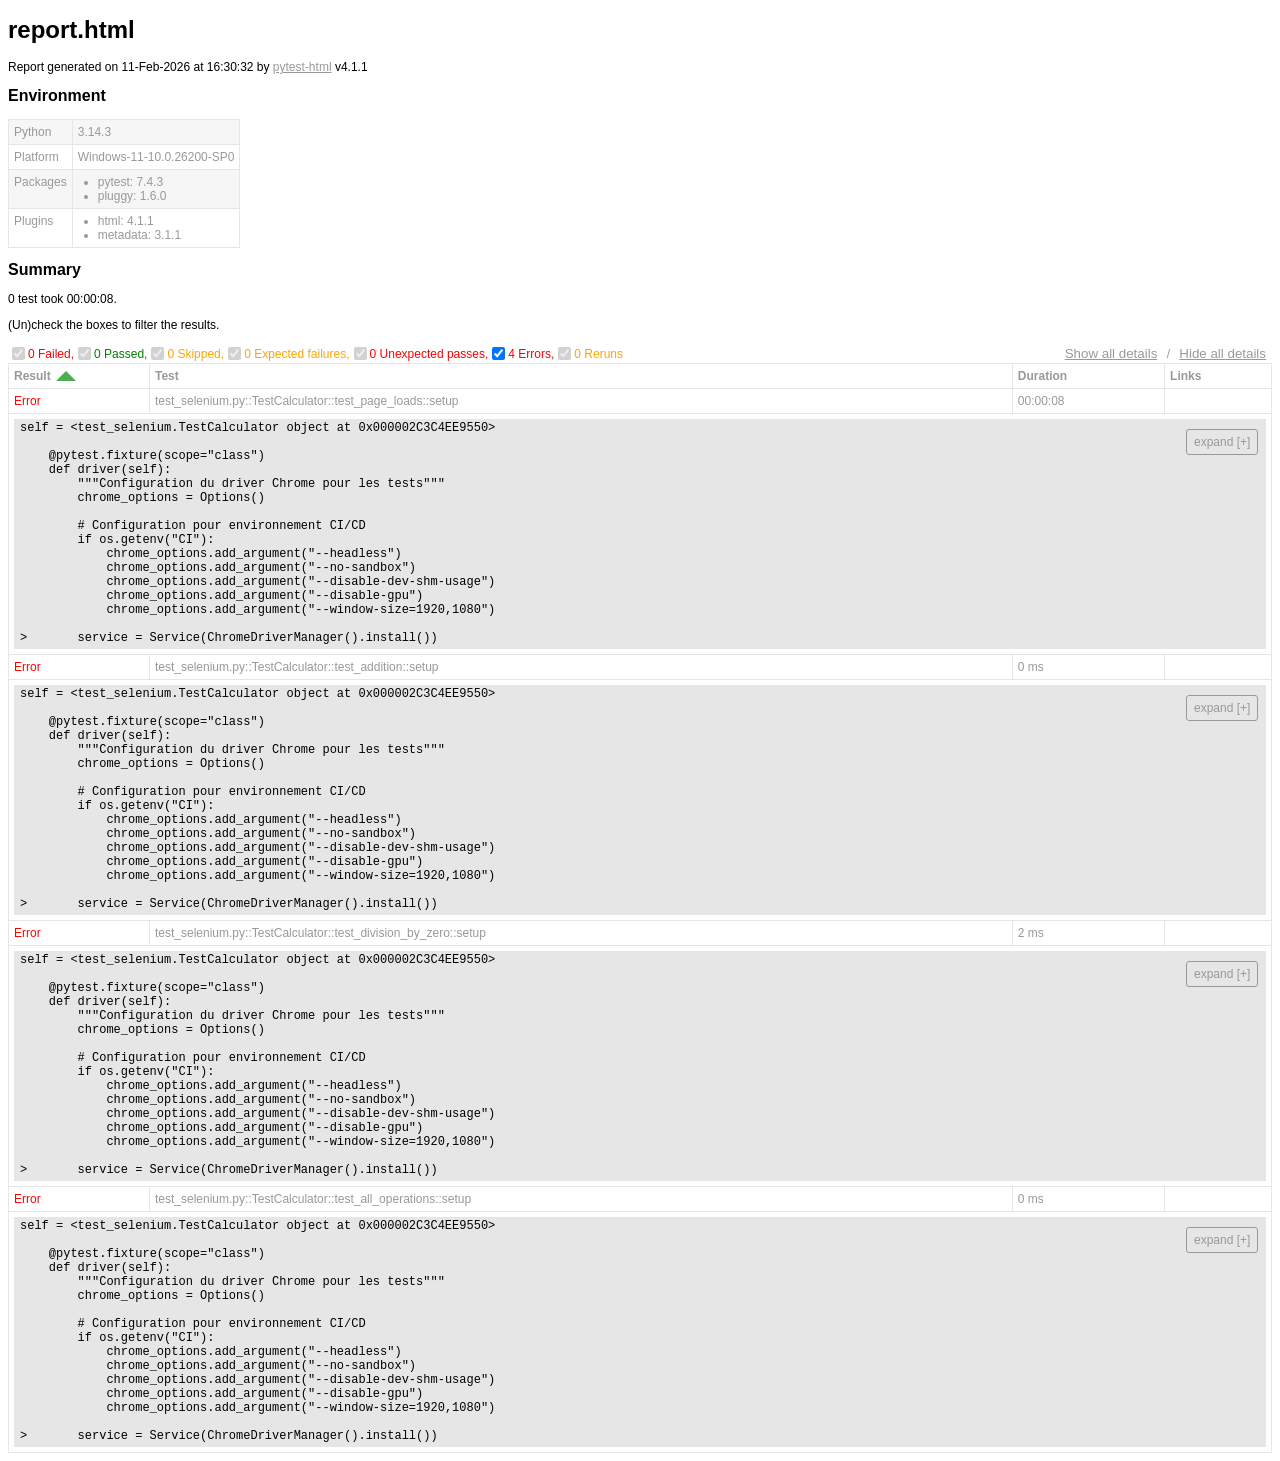
==== tests/report.html @ fba7ed3a "Commit new folders" ====
<!DOCTYPE html>
<html>
  <head>
    <meta charset="utf-8"/>
    <title id="head-title">report.html</title>
      <style type="text/css">body {
  font-family: Helvetica, Arial, sans-serif;
  font-size: 12px;
  /* do not increase min-width as some may use split screens */
  min-width: 800px;
  color: #999;
}

h1 {
  font-size: 24px;
  color: black;
}

h2 {
  font-size: 16px;
  color: black;
}

p {
  color: black;
}

a {
  color: #999;
}

table {
  border-collapse: collapse;
}

/******************************
 * SUMMARY INFORMATION
 ******************************/
#environment td {
  padding: 5px;
  border: 1px solid #e6e6e6;
  vertical-align: top;
}
#environment tr:nth-child(odd) {
  background-color: #f6f6f6;
}
#environment ul {
  margin: 0;
  padding: 0 20px;
}

/******************************
 * TEST RESULT COLORS
 ******************************/
span.passed,
.passed .col-result {
  color: green;
}

span.skipped,
span.xfailed,
span.rerun,
.skipped .col-result,
.xfailed .col-result,
.rerun .col-result {
  color: orange;
}

span.error,
span.failed,
span.xpassed,
.error .col-result,
.failed .col-result,
.xpassed .col-result {
  color: red;
}

.col-links__extra {
  margin-right: 3px;
}

/******************************
 * RESULTS TABLE
 *
 * 1. Table Layout
 * 2. Extra
 * 3. Sorting items
 *
 ******************************/
/*------------------
 * 1. Table Layout
 *------------------*/
#results-table {
  border: 1px solid #e6e6e6;
  color: #999;
  font-size: 12px;
  width: 100%;
}
#results-table th,
#results-table td {
  padding: 5px;
  border: 1px solid #e6e6e6;
  text-align: left;
}
#results-table th {
  font-weight: bold;
}

/*------------------
 * 2. Extra
 *------------------*/
.logwrapper {
  max-height: 230px;
  overflow-y: scroll;
  background-color: #e6e6e6;
}
.logwrapper.expanded {
  max-height: none;
}
.logwrapper.expanded .logexpander:after {
  content: "collapse [-]";
}
.logwrapper .logexpander {
  z-index: 1;
  position: sticky;
  top: 10px;
  width: max-content;
  border: 1px solid;
  border-radius: 3px;
  padding: 5px 7px;
  margin: 10px 0 10px calc(100% - 80px);
  cursor: pointer;
  background-color: #e6e6e6;
}
.logwrapper .logexpander:after {
  content: "expand [+]";
}
.logwrapper .logexpander:hover {
  color: #000;
  border-color: #000;
}
.logwrapper .log {
  min-height: 40px;
  position: relative;
  top: -50px;
  height: calc(100% + 50px);
  border: 1px solid #e6e6e6;
  color: black;
  display: block;
  font-family: "Courier New", Courier, monospace;
  padding: 5px;
  padding-right: 80px;
  white-space: pre-wrap;
}

div.media {
  border: 1px solid #e6e6e6;
  float: right;
  height: 240px;
  margin: 0 5px;
  overflow: hidden;
  width: 320px;
}

.media-container {
  display: grid;
  grid-template-columns: 25px auto 25px;
  align-items: center;
  flex: 1 1;
  overflow: hidden;
  height: 200px;
}

.media-container--fullscreen {
  grid-template-columns: 0px auto 0px;
}

.media-container__nav--right,
.media-container__nav--left {
  text-align: center;
  cursor: pointer;
}

.media-container__viewport {
  cursor: pointer;
  text-align: center;
  height: inherit;
}
.media-container__viewport img,
.media-container__viewport video {
  object-fit: cover;
  width: 100%;
  max-height: 100%;
}

.media__name,
.media__counter {
  display: flex;
  flex-direction: row;
  justify-content: space-around;
  flex: 0 0 25px;
  align-items: center;
}

.collapsible td:not(.col-links) {
  cursor: pointer;
}
.collapsible td:not(.col-links):hover::after {
  color: #bbb;
  font-style: italic;
  cursor: pointer;
}

.col-result {
  width: 130px;
}
.col-result:hover::after {
  content: " (hide details)";
}

.col-result.collapsed:hover::after {
  content: " (show details)";
}

#environment-header h2:hover::after {
  content: " (hide details)";
  color: #bbb;
  font-style: italic;
  cursor: pointer;
  font-size: 12px;
}

#environment-header.collapsed h2:hover::after {
  content: " (show details)";
  color: #bbb;
  font-style: italic;
  cursor: pointer;
  font-size: 12px;
}

/*------------------
 * 3. Sorting items
 *------------------*/
.sortable {
  cursor: pointer;
}
.sortable.desc:after {
  content: " ";
  position: relative;
  left: 5px;
  bottom: -12.5px;
  border: 10px solid #4caf50;
  border-bottom: 0;
  border-left-color: transparent;
  border-right-color: transparent;
}
.sortable.asc:after {
  content: " ";
  position: relative;
  left: 5px;
  bottom: 12.5px;
  border: 10px solid #4caf50;
  border-top: 0;
  border-left-color: transparent;
  border-right-color: transparent;
}

.hidden, .summary__reload__button.hidden {
  display: none;
}

.summary__data {
  flex: 0 0 550px;
}
.summary__reload {
  flex: 1 1;
  display: flex;
  justify-content: center;
}
.summary__reload__button {
  flex: 0 0 300px;
  display: flex;
  color: white;
  font-weight: bold;
  background-color: #4caf50;
  text-align: center;
  justify-content: center;
  align-items: center;
  border-radius: 3px;
  cursor: pointer;
}
.summary__reload__button:hover {
  background-color: #46a049;
}
.summary__spacer {
  flex: 0 0 550px;
}

.controls {
  display: flex;
  justify-content: space-between;
}

.filters,
.collapse {
  display: flex;
  align-items: center;
}
.filters button,
.collapse button {
  color: #999;
  border: none;
  background: none;
  cursor: pointer;
  text-decoration: underline;
}
.filters button:hover,
.collapse button:hover {
  color: #ccc;
}

.filter__label {
  margin-right: 10px;
}

      </style>
    
  </head>
  <body>
    <h1 id="title">report.html</h1>
    <p>Report generated on 11-Feb-2026 at 16:30:32 by <a href="https://pypi.python.org/pypi/pytest-html">pytest-html</a>
        v4.1.1</p>
    <div id="environment-header">
      <h2>Environment</h2>
    </div>
    <table id="environment"></table>
    <!-- TEMPLATES -->
      <template id="template_environment_row">
      <tr>
        <td></td>
        <td></td>
      </tr>
    </template>
    <template id="template_results-table__body--empty">
      <tbody class="results-table-row">
        <tr id="not-found-message">
          <td colspan="4">No results found. Check the filters.</th>
        </tr>
    </template>
    <template id="template_results-table__tbody">
      <tbody class="results-table-row">
        <tr class="collapsible">
        </tr>
        <tr class="extras-row">
          <td class="extra" colspan="4">
            <div class="extraHTML"></div>
            <div class="media">
              <div class="media-container">
                  <div class="media-container__nav--left"><</div>
                  <div class="media-container__viewport">
                    <img src="" />
                    <video controls>
                      <source src="" type="video/mp4">
                    </video>
                  </div>
                  <div class="media-container__nav--right">></div>
                </div>
                <div class="media__name"></div>
                <div class="media__counter"></div>
            </div>
            <div class="logwrapper">
              <div class="logexpander"></div>
              <div class="log"></div>
            </div>
          </td>
        </tr>
      </tbody>
    </template>
    <!-- END TEMPLATES -->
    <div class="summary">
      <div class="summary__data">
        <h2>Summary</h2>
        <div class="additional-summary prefix">
        </div>
        <p class="run-count">0 test took 00:00:08.</p>
        <p class="filter">(Un)check the boxes to filter the results.</p>
        <div class="summary__reload">
          <div class="summary__reload__button hidden" onclick="location.reload()">
            <div>There are still tests running. <br />Reload this page to get the latest results!</div>
          </div>
        </div>
        <div class="summary__spacer"></div>
        <div class="controls">
          <div class="filters">
            <input checked="true" class="filter" name="filter_checkbox" type="checkbox" data-test-result="failed" disabled/>
            <span class="failed">0 Failed,</span>
            <input checked="true" class="filter" name="filter_checkbox" type="checkbox" data-test-result="passed" disabled/>
            <span class="passed">0 Passed,</span>
            <input checked="true" class="filter" name="filter_checkbox" type="checkbox" data-test-result="skipped" disabled/>
            <span class="skipped">0 Skipped,</span>
            <input checked="true" class="filter" name="filter_checkbox" type="checkbox" data-test-result="xfailed" disabled/>
            <span class="xfailed">0 Expected failures,</span>
            <input checked="true" class="filter" name="filter_checkbox" type="checkbox" data-test-result="xpassed" disabled/>
            <span class="xpassed">0 Unexpected passes,</span>
            <input checked="true" class="filter" name="filter_checkbox" type="checkbox" data-test-result="error" />
            <span class="error">4 Errors,</span>
            <input checked="true" class="filter" name="filter_checkbox" type="checkbox" data-test-result="rerun" disabled/>
            <span class="rerun">0 Reruns</span>
          </div>
          <div class="collapse">
            <button id="show_all_details">Show all details</button>&nbsp;/&nbsp;<button id="hide_all_details">Hide all details</button>
          </div>
        </div>
      </div>
      <div class="additional-summary summary">
      </div>
      <div class="additional-summary postfix">
      </div>
    </div>
    <table id="results-table">
      <thead id="results-table-head">
        <tr>
          <th class="sortable" data-column-type="result">Result</th>
          <th class="sortable" data-column-type="testId">Test</th>
          <th class="sortable" data-column-type="duration">Duration</th>
          <th>Links</th>
        </tr>
      </thead>
    </table>
  </body>
  <footer>
    <div id="data-container" data-jsonblob="{&#34;environment&#34;: {&#34;Python&#34;: &#34;3.14.3&#34;, &#34;Platform&#34;: &#34;Windows-11-10.0.26200-SP0&#34;, &#34;Packages&#34;: {&#34;pytest&#34;: &#34;7.4.3&#34;, &#34;pluggy&#34;: &#34;1.6.0&#34;}, &#34;Plugins&#34;: {&#34;html&#34;: &#34;4.1.1&#34;, &#34;metadata&#34;: &#34;3.1.1&#34;}}, &#34;tests&#34;: {&#34;test_selenium.py::TestCalculator::test_page_loads&#34;: [{&#34;extras&#34;: [], &#34;result&#34;: &#34;Error&#34;, &#34;testId&#34;: &#34;test_selenium.py::TestCalculator::test_page_loads::setup&#34;, &#34;duration&#34;: &#34;00:00:08&#34;, &#34;resultsTableRow&#34;: [&#34;&lt;td class=\&#34;col-result\&#34;&gt;Error&lt;/td&gt;&#34;, &#34;&lt;td class=\&#34;col-testId\&#34;&gt;test_selenium.py::TestCalculator::test_page_loads::setup&lt;/td&gt;&#34;, &#34;&lt;td class=\&#34;col-duration\&#34;&gt;00:00:08&lt;/td&gt;&#34;, &#34;&lt;td class=\&#34;col-links\&#34;&gt;&lt;/td&gt;&#34;], &#34;log&#34;: &#34;self = &amp;lt;test_selenium.TestCalculator object at 0x000002C3C4EE9550&amp;gt;\n\n    @pytest.fixture(scope=&amp;quot;class&amp;quot;)\n    def driver(self):\n        &amp;quot;&amp;quot;&amp;quot;Configuration du driver Chrome pour les tests&amp;quot;&amp;quot;&amp;quot;\n        chrome_options = Options()\n    \n        # Configuration pour environnement CI/CD\n        if os.getenv(&amp;quot;CI&amp;quot;):\n            chrome_options.add_argument(&amp;quot;--headless&amp;quot;)\n            chrome_options.add_argument(&amp;quot;--no-sandbox&amp;quot;)\n            chrome_options.add_argument(&amp;quot;--disable-dev-shm-usage&amp;quot;)\n            chrome_options.add_argument(&amp;quot;--disable-gpu&amp;quot;)\n            chrome_options.add_argument(&amp;quot;--window-size=1920,1080&amp;quot;)\n    \n&amp;gt;       service = Service(ChromeDriverManager().install())\n\ntest_selenium.py:28: \n_ _ _ _ _ _ _ _ _ _ _ _ _ _ _ _ _ _ _ _ _ _ _ _ _ _ _ _ _ _ _ _ _ _ _ _ _ _ _ _\n..\\..\\..\\AppData\\Local\\Python\\pythoncore-3.14-64\\Lib\\site-packages\\webdriver_manager\\chrome.py:40: in install\n    driver_path = self._get_driver_binary_path(self.driver)\n..\\..\\..\\AppData\\Local\\Python\\pythoncore-3.14-64\\Lib\\site-packages\\webdriver_manager\\core\\manager.py:40: in _get_driver_binary_path\n    file = self._download_manager.download_file(driver.get_driver_download_url(os_type))\n..\\..\\..\\AppData\\Local\\Python\\pythoncore-3.14-64\\Lib\\site-packages\\webdriver_manager\\drivers\\chrome.py:32: in get_driver_download_url\n    driver_version_to_download = self.get_driver_version_to_download()\n..\\..\\..\\AppData\\Local\\Python\\pythoncore-3.14-64\\Lib\\site-packages\\webdriver_manager\\core\\driver.py:48: in get_driver_version_to_download\n    return self.get_latest_release_version()\n_ _ _ _ _ _ _ _ _ _ _ _ _ _ _ _ _ _ _ _ _ _ _ _ _ _ _ _ _ _ _ _ _ _ _ _ _ _ _ _\n\nself = &amp;lt;webdriver_manager.drivers.chrome.ChromeDriver object at 0x000002C3C4EEA3C0&amp;gt;\n\n    def get_latest_release_version(self):\n        determined_browser_version = self.get_browser_version_from_os()\n        log(f&amp;quot;Get LATEST {self._name} version for {self._browser_type}&amp;quot;)\n        if determined_browser_version is not None and version.parse(determined_browser_version) &amp;gt;= version.parse(&amp;quot;115&amp;quot;):\n            url = &amp;quot;https://googlechromelabs.github.io/chrome-for-testing/latest-patch-versions-per-build.json&amp;quot;\n            response = self._http_client.get(url)\n            response_dict = json.loads(response.text)\n            determined_browser_version = response_dict.get(&amp;quot;builds&amp;quot;).get(determined_browser_version).get(&amp;quot;version&amp;quot;)\n            return determined_browser_version\n        # Remove the build version (the last segment) from determined_browser_version for version &amp;lt; 113\n&amp;gt;       determined_browser_version = &amp;quot;.&amp;quot;.join(determined_browser_version.split(&amp;quot;.&amp;quot;)[:3])\nE       AttributeError: &amp;#x27;NoneType&amp;#x27; object has no attribute &amp;#x27;split&amp;#x27;\n\n..\\..\\..\\AppData\\Local\\Python\\pythoncore-3.14-64\\Lib\\site-packages\\webdriver_manager\\drivers\\chrome.py:64: AttributeError\n&#34;}], &#34;test_selenium.py::TestCalculator::test_addition&#34;: [{&#34;extras&#34;: [], &#34;result&#34;: &#34;Error&#34;, &#34;testId&#34;: &#34;test_selenium.py::TestCalculator::test_addition::setup&#34;, &#34;duration&#34;: &#34;0 ms&#34;, &#34;resultsTableRow&#34;: [&#34;&lt;td class=\&#34;col-result\&#34;&gt;Error&lt;/td&gt;&#34;, &#34;&lt;td class=\&#34;col-testId\&#34;&gt;test_selenium.py::TestCalculator::test_addition::setup&lt;/td&gt;&#34;, &#34;&lt;td class=\&#34;col-duration\&#34;&gt;0 ms&lt;/td&gt;&#34;, &#34;&lt;td class=\&#34;col-links\&#34;&gt;&lt;/td&gt;&#34;], &#34;log&#34;: &#34;self = &amp;lt;test_selenium.TestCalculator object at 0x000002C3C4EE9550&amp;gt;\n\n    @pytest.fixture(scope=&amp;quot;class&amp;quot;)\n    def driver(self):\n        &amp;quot;&amp;quot;&amp;quot;Configuration du driver Chrome pour les tests&amp;quot;&amp;quot;&amp;quot;\n        chrome_options = Options()\n    \n        # Configuration pour environnement CI/CD\n        if os.getenv(&amp;quot;CI&amp;quot;):\n            chrome_options.add_argument(&amp;quot;--headless&amp;quot;)\n            chrome_options.add_argument(&amp;quot;--no-sandbox&amp;quot;)\n            chrome_options.add_argument(&amp;quot;--disable-dev-shm-usage&amp;quot;)\n            chrome_options.add_argument(&amp;quot;--disable-gpu&amp;quot;)\n            chrome_options.add_argument(&amp;quot;--window-size=1920,1080&amp;quot;)\n    \n&amp;gt;       service = Service(ChromeDriverManager().install())\n\ntest_selenium.py:28: \n_ _ _ _ _ _ _ _ _ _ _ _ _ _ _ _ _ _ _ _ _ _ _ _ _ _ _ _ _ _ _ _ _ _ _ _ _ _ _ _\n..\\..\\..\\AppData\\Local\\Python\\pythoncore-3.14-64\\Lib\\site-packages\\webdriver_manager\\chrome.py:40: in install\n    driver_path = self._get_driver_binary_path(self.driver)\n..\\..\\..\\AppData\\Local\\Python\\pythoncore-3.14-64\\Lib\\site-packages\\webdriver_manager\\core\\manager.py:40: in _get_driver_binary_path\n    file = self._download_manager.download_file(driver.get_driver_download_url(os_type))\n..\\..\\..\\AppData\\Local\\Python\\pythoncore-3.14-64\\Lib\\site-packages\\webdriver_manager\\drivers\\chrome.py:32: in get_driver_download_url\n    driver_version_to_download = self.get_driver_version_to_download()\n..\\..\\..\\AppData\\Local\\Python\\pythoncore-3.14-64\\Lib\\site-packages\\webdriver_manager\\core\\driver.py:48: in get_driver_version_to_download\n    return self.get_latest_release_version()\n_ _ _ _ _ _ _ _ _ _ _ _ _ _ _ _ _ _ _ _ _ _ _ _ _ _ _ _ _ _ _ _ _ _ _ _ _ _ _ _\n\nself = &amp;lt;webdriver_manager.drivers.chrome.ChromeDriver object at 0x000002C3C4EEA3C0&amp;gt;\n\n    def get_latest_release_version(self):\n        determined_browser_version = self.get_browser_version_from_os()\n        log(f&amp;quot;Get LATEST {self._name} version for {self._browser_type}&amp;quot;)\n        if determined_browser_version is not None and version.parse(determined_browser_version) &amp;gt;= version.parse(&amp;quot;115&amp;quot;):\n            url = &amp;quot;https://googlechromelabs.github.io/chrome-for-testing/latest-patch-versions-per-build.json&amp;quot;\n            response = self._http_client.get(url)\n            response_dict = json.loads(response.text)\n            determined_browser_version = response_dict.get(&amp;quot;builds&amp;quot;).get(determined_browser_version).get(&amp;quot;version&amp;quot;)\n            return determined_browser_version\n        # Remove the build version (the last segment) from determined_browser_version for version &amp;lt; 113\n&amp;gt;       determined_browser_version = &amp;quot;.&amp;quot;.join(determined_browser_version.split(&amp;quot;.&amp;quot;)[:3])\nE       AttributeError: &amp;#x27;NoneType&amp;#x27; object has no attribute &amp;#x27;split&amp;#x27;\n\n..\\..\\..\\AppData\\Local\\Python\\pythoncore-3.14-64\\Lib\\site-packages\\webdriver_manager\\drivers\\chrome.py:64: AttributeError\n&#34;}], &#34;test_selenium.py::TestCalculator::test_division_by_zero&#34;: [{&#34;extras&#34;: [], &#34;result&#34;: &#34;Error&#34;, &#34;testId&#34;: &#34;test_selenium.py::TestCalculator::test_division_by_zero::setup&#34;, &#34;duration&#34;: &#34;2 ms&#34;, &#34;resultsTableRow&#34;: [&#34;&lt;td class=\&#34;col-result\&#34;&gt;Error&lt;/td&gt;&#34;, &#34;&lt;td class=\&#34;col-testId\&#34;&gt;test_selenium.py::TestCalculator::test_division_by_zero::setup&lt;/td&gt;&#34;, &#34;&lt;td class=\&#34;col-duration\&#34;&gt;2 ms&lt;/td&gt;&#34;, &#34;&lt;td class=\&#34;col-links\&#34;&gt;&lt;/td&gt;&#34;], &#34;log&#34;: &#34;self = &amp;lt;test_selenium.TestCalculator object at 0x000002C3C4EE9550&amp;gt;\n\n    @pytest.fixture(scope=&amp;quot;class&amp;quot;)\n    def driver(self):\n        &amp;quot;&amp;quot;&amp;quot;Configuration du driver Chrome pour les tests&amp;quot;&amp;quot;&amp;quot;\n        chrome_options = Options()\n    \n        # Configuration pour environnement CI/CD\n        if os.getenv(&amp;quot;CI&amp;quot;):\n            chrome_options.add_argument(&amp;quot;--headless&amp;quot;)\n            chrome_options.add_argument(&amp;quot;--no-sandbox&amp;quot;)\n            chrome_options.add_argument(&amp;quot;--disable-dev-shm-usage&amp;quot;)\n            chrome_options.add_argument(&amp;quot;--disable-gpu&amp;quot;)\n            chrome_options.add_argument(&amp;quot;--window-size=1920,1080&amp;quot;)\n    \n&amp;gt;       service = Service(ChromeDriverManager().install())\n\ntest_selenium.py:28: \n_ _ _ _ _ _ _ _ _ _ _ _ _ _ _ _ _ _ _ _ _ _ _ _ _ _ _ _ _ _ _ _ _ _ _ _ _ _ _ _\n..\\..\\..\\AppData\\Local\\Python\\pythoncore-3.14-64\\Lib\\site-packages\\webdriver_manager\\chrome.py:40: in install\n    driver_path = self._get_driver_binary_path(self.driver)\n..\\..\\..\\AppData\\Local\\Python\\pythoncore-3.14-64\\Lib\\site-packages\\webdriver_manager\\core\\manager.py:40: in _get_driver_binary_path\n    file = self._download_manager.download_file(driver.get_driver_download_url(os_type))\n..\\..\\..\\AppData\\Local\\Python\\pythoncore-3.14-64\\Lib\\site-packages\\webdriver_manager\\drivers\\chrome.py:32: in get_driver_download_url\n    driver_version_to_download = self.get_driver_version_to_download()\n..\\..\\..\\AppData\\Local\\Python\\pythoncore-3.14-64\\Lib\\site-packages\\webdriver_manager\\core\\driver.py:48: in get_driver_version_to_download\n    return self.get_latest_release_version()\n_ _ _ _ _ _ _ _ _ _ _ _ _ _ _ _ _ _ _ _ _ _ _ _ _ _ _ _ _ _ _ _ _ _ _ _ _ _ _ _\n\nself = &amp;lt;webdriver_manager.drivers.chrome.ChromeDriver object at 0x000002C3C4EEA3C0&amp;gt;\n\n    def get_latest_release_version(self):\n        determined_browser_version = self.get_browser_version_from_os()\n        log(f&amp;quot;Get LATEST {self._name} version for {self._browser_type}&amp;quot;)\n        if determined_browser_version is not None and version.parse(determined_browser_version) &amp;gt;= version.parse(&amp;quot;115&amp;quot;):\n            url = &amp;quot;https://googlechromelabs.github.io/chrome-for-testing/latest-patch-versions-per-build.json&amp;quot;\n            response = self._http_client.get(url)\n            response_dict = json.loads(response.text)\n            determined_browser_version = response_dict.get(&amp;quot;builds&amp;quot;).get(determined_browser_version).get(&amp;quot;version&amp;quot;)\n            return determined_browser_version\n        # Remove the build version (the last segment) from determined_browser_version for version &amp;lt; 113\n&amp;gt;       determined_browser_version = &amp;quot;.&amp;quot;.join(determined_browser_version.split(&amp;quot;.&amp;quot;)[:3])\nE       AttributeError: &amp;#x27;NoneType&amp;#x27; object has no attribute &amp;#x27;split&amp;#x27;\n\n..\\..\\..\\AppData\\Local\\Python\\pythoncore-3.14-64\\Lib\\site-packages\\webdriver_manager\\drivers\\chrome.py:64: AttributeError\n&#34;}], &#34;test_selenium.py::TestCalculator::test_all_operations&#34;: [{&#34;extras&#34;: [], &#34;result&#34;: &#34;Error&#34;, &#34;testId&#34;: &#34;test_selenium.py::TestCalculator::test_all_operations::setup&#34;, &#34;duration&#34;: &#34;0 ms&#34;, &#34;resultsTableRow&#34;: [&#34;&lt;td class=\&#34;col-result\&#34;&gt;Error&lt;/td&gt;&#34;, &#34;&lt;td class=\&#34;col-testId\&#34;&gt;test_selenium.py::TestCalculator::test_all_operations::setup&lt;/td&gt;&#34;, &#34;&lt;td class=\&#34;col-duration\&#34;&gt;0 ms&lt;/td&gt;&#34;, &#34;&lt;td class=\&#34;col-links\&#34;&gt;&lt;/td&gt;&#34;], &#34;log&#34;: &#34;self = &amp;lt;test_selenium.TestCalculator object at 0x000002C3C4EE9550&amp;gt;\n\n    @pytest.fixture(scope=&amp;quot;class&amp;quot;)\n    def driver(self):\n        &amp;quot;&amp;quot;&amp;quot;Configuration du driver Chrome pour les tests&amp;quot;&amp;quot;&amp;quot;\n        chrome_options = Options()\n    \n        # Configuration pour environnement CI/CD\n        if os.getenv(&amp;quot;CI&amp;quot;):\n            chrome_options.add_argument(&amp;quot;--headless&amp;quot;)\n            chrome_options.add_argument(&amp;quot;--no-sandbox&amp;quot;)\n            chrome_options.add_argument(&amp;quot;--disable-dev-shm-usage&amp;quot;)\n            chrome_options.add_argument(&amp;quot;--disable-gpu&amp;quot;)\n            chrome_options.add_argument(&amp;quot;--window-size=1920,1080&amp;quot;)\n    \n&amp;gt;       service = Service(ChromeDriverManager().install())\n\ntest_selenium.py:28: \n_ _ _ _ _ _ _ _ _ _ _ _ _ _ _ _ _ _ _ _ _ _ _ _ _ _ _ _ _ _ _ _ _ _ _ _ _ _ _ _\n..\\..\\..\\AppData\\Local\\Python\\pythoncore-3.14-64\\Lib\\site-packages\\webdriver_manager\\chrome.py:40: in install\n    driver_path = self._get_driver_binary_path(self.driver)\n..\\..\\..\\AppData\\Local\\Python\\pythoncore-3.14-64\\Lib\\site-packages\\webdriver_manager\\core\\manager.py:40: in _get_driver_binary_path\n    file = self._download_manager.download_file(driver.get_driver_download_url(os_type))\n..\\..\\..\\AppData\\Local\\Python\\pythoncore-3.14-64\\Lib\\site-packages\\webdriver_manager\\drivers\\chrome.py:32: in get_driver_download_url\n    driver_version_to_download = self.get_driver_version_to_download()\n..\\..\\..\\AppData\\Local\\Python\\pythoncore-3.14-64\\Lib\\site-packages\\webdriver_manager\\core\\driver.py:48: in get_driver_version_to_download\n    return self.get_latest_release_version()\n_ _ _ _ _ _ _ _ _ _ _ _ _ _ _ _ _ _ _ _ _ _ _ _ _ _ _ _ _ _ _ _ _ _ _ _ _ _ _ _\n\nself = &amp;lt;webdriver_manager.drivers.chrome.ChromeDriver object at 0x000002C3C4EEA3C0&amp;gt;\n\n    def get_latest_release_version(self):\n        determined_browser_version = self.get_browser_version_from_os()\n        log(f&amp;quot;Get LATEST {self._name} version for {self._browser_type}&amp;quot;)\n        if determined_browser_version is not None and version.parse(determined_browser_version) &amp;gt;= version.parse(&amp;quot;115&amp;quot;):\n            url = &amp;quot;https://googlechromelabs.github.io/chrome-for-testing/latest-patch-versions-per-build.json&amp;quot;\n            response = self._http_client.get(url)\n            response_dict = json.loads(response.text)\n            determined_browser_version = response_dict.get(&amp;quot;builds&amp;quot;).get(determined_browser_version).get(&amp;quot;version&amp;quot;)\n            return determined_browser_version\n        # Remove the build version (the last segment) from determined_browser_version for version &amp;lt; 113\n&amp;gt;       determined_browser_version = &amp;quot;.&amp;quot;.join(determined_browser_version.split(&amp;quot;.&amp;quot;)[:3])\nE       AttributeError: &amp;#x27;NoneType&amp;#x27; object has no attribute &amp;#x27;split&amp;#x27;\n\n..\\..\\..\\AppData\\Local\\Python\\pythoncore-3.14-64\\Lib\\site-packages\\webdriver_manager\\drivers\\chrome.py:64: AttributeError\n&#34;}]}, &#34;renderCollapsed&#34;: [&#34;passed&#34;], &#34;initialSort&#34;: &#34;result&#34;, &#34;title&#34;: &#34;report.html&#34;}"></div>
    <script>
      (function(){function r(e,n,t){function o(i,f){if(!n[i]){if(!e[i]){var c="function"==typeof require&&require;if(!f&&c)return c(i,!0);if(u)return u(i,!0);var a=new Error("Cannot find module '"+i+"'");throw a.code="MODULE_NOT_FOUND",a}var p=n[i]={exports:{}};e[i][0].call(p.exports,function(r){var n=e[i][1][r];return o(n||r)},p,p.exports,r,e,n,t)}return n[i].exports}for(var u="function"==typeof require&&require,i=0;i<t.length;i++)o(t[i]);return o}return r})()({1:[function(require,module,exports){
const { getCollapsedCategory, setCollapsedIds } = require('./storage.js')

class DataManager {
    setManager(data) {
        const collapsedCategories = [...getCollapsedCategory(data.renderCollapsed)]
        const collapsedIds = []
        const tests = Object.values(data.tests).flat().map((test, index) => {
            const collapsed = collapsedCategories.includes(test.result.toLowerCase())
            const id = `test_${index}`
            if (collapsed) {
                collapsedIds.push(id)
            }
            return {
                ...test,
                id,
                collapsed,
            }
        })
        const dataBlob = { ...data, tests }
        this.data = { ...dataBlob }
        this.renderData = { ...dataBlob }
        setCollapsedIds(collapsedIds)
    }

    get allData() {
        return { ...this.data }
    }

    resetRender() {
        this.renderData = { ...this.data }
    }

    setRender(data) {
        this.renderData.tests = [...data]
    }

    toggleCollapsedItem(id) {
        this.renderData.tests = this.renderData.tests.map((test) =>
            test.id === id ? { ...test, collapsed: !test.collapsed } : test,
        )
    }

    set allCollapsed(collapsed) {
        this.renderData = { ...this.renderData, tests: [...this.renderData.tests.map((test) => (
            { ...test, collapsed }
        ))] }
    }

    get testSubset() {
        return [...this.renderData.tests]
    }

    get environment() {
        return this.renderData.environment
    }

    get initialSort() {
        return this.data.initialSort
    }
}

module.exports = {
    manager: new DataManager(),
}

},{"./storage.js":8}],2:[function(require,module,exports){
const mediaViewer = require('./mediaviewer.js')
const templateEnvRow = document.getElementById('template_environment_row')
const templateResult = document.getElementById('template_results-table__tbody')

function htmlToElements(html) {
    const temp = document.createElement('template')
    temp.innerHTML = html
    return temp.content.childNodes
}

const find = (selector, elem) => {
    if (!elem) {
        elem = document
    }
    return elem.querySelector(selector)
}

const findAll = (selector, elem) => {
    if (!elem) {
        elem = document
    }
    return [...elem.querySelectorAll(selector)]
}

const dom = {
    getStaticRow: (key, value) => {
        const envRow = templateEnvRow.content.cloneNode(true)
        const isObj = typeof value === 'object' && value !== null
        const values = isObj ? Object.keys(value).map((k) => `${k}: ${value[k]}`) : null

        const valuesElement = htmlToElements(
            values ? `<ul>${values.map((val) => `<li>${val}</li>`).join('')}<ul>` : `<div>${value}</div>`)[0]
        const td = findAll('td', envRow)
        td[0].textContent = key
        td[1].appendChild(valuesElement)

        return envRow
    },
    getResultTBody: ({ testId, id, log, extras, resultsTableRow, tableHtml, result, collapsed }) => {
        const resultBody = templateResult.content.cloneNode(true)
        resultBody.querySelector('tbody').classList.add(result.toLowerCase())
        resultBody.querySelector('tbody').id = testId
        resultBody.querySelector('.collapsible').dataset.id = id

        resultsTableRow.forEach((html) => {
            const t = document.createElement('template')
            t.innerHTML = html
            resultBody.querySelector('.collapsible').appendChild(t.content)
        })

        if (log) {
            // Wrap lines starting with "E" with span.error to color those lines red
            const wrappedLog = log.replace(/^E.*$/gm, (match) => `<span class="error">${match}</span>`)
            resultBody.querySelector('.log').innerHTML = wrappedLog
        } else {
            resultBody.querySelector('.log').remove()
        }

        if (collapsed) {
            resultBody.querySelector('.collapsible > td')?.classList.add('collapsed')
            resultBody.querySelector('.extras-row').classList.add('hidden')
        } else {
            resultBody.querySelector('.collapsible > td')?.classList.remove('collapsed')
        }

        const media = []
        extras?.forEach(({ name, format_type, content }) => {
            if (['image', 'video'].includes(format_type)) {
                media.push({ path: content, name, format_type })
            }

            if (format_type === 'html') {
                resultBody.querySelector('.extraHTML').insertAdjacentHTML('beforeend', `<div>${content}</div>`)
            }
        })
        mediaViewer.setup(resultBody, media)

        // Add custom html from the pytest_html_results_table_html hook
        tableHtml?.forEach((item) => {
            resultBody.querySelector('td[class="extra"]').insertAdjacentHTML('beforeend', item)
        })

        return resultBody
    },
}

module.exports = {
    dom,
    htmlToElements,
    find,
    findAll,
}

},{"./mediaviewer.js":6}],3:[function(require,module,exports){
const { manager } = require('./datamanager.js')
const { doSort } = require('./sort.js')
const storageModule = require('./storage.js')

const getFilteredSubSet = (filter) =>
    manager.allData.tests.filter(({ result }) => filter.includes(result.toLowerCase()))

const doInitFilter = () => {
    const currentFilter = storageModule.getVisible()
    const filteredSubset = getFilteredSubSet(currentFilter)
    manager.setRender(filteredSubset)
}

const doFilter = (type, show) => {
    if (show) {
        storageModule.showCategory(type)
    } else {
        storageModule.hideCategory(type)
    }

    const currentFilter = storageModule.getVisible()
    const filteredSubset = getFilteredSubSet(currentFilter)
    manager.setRender(filteredSubset)

    const sortColumn = storageModule.getSort()
    doSort(sortColumn, true)
}

module.exports = {
    doFilter,
    doInitFilter,
}

},{"./datamanager.js":1,"./sort.js":7,"./storage.js":8}],4:[function(require,module,exports){
const { redraw, bindEvents, renderStatic } = require('./main.js')
const { doInitFilter } = require('./filter.js')
const { doInitSort } = require('./sort.js')
const { manager } = require('./datamanager.js')
const data = JSON.parse(document.getElementById('data-container').dataset.jsonblob)

function init() {
    manager.setManager(data)
    doInitFilter()
    doInitSort()
    renderStatic()
    redraw()
    bindEvents()
}

init()

},{"./datamanager.js":1,"./filter.js":3,"./main.js":5,"./sort.js":7}],5:[function(require,module,exports){
const { dom, find, findAll } = require('./dom.js')
const { manager } = require('./datamanager.js')
const { doSort } = require('./sort.js')
const { doFilter } = require('./filter.js')
const {
    getVisible,
    getCollapsedIds,
    setCollapsedIds,
    getSort,
    getSortDirection,
    possibleFilters,
} = require('./storage.js')

const removeChildren = (node) => {
    while (node.firstChild) {
        node.removeChild(node.firstChild)
    }
}

const renderStatic = () => {
    const renderEnvironmentTable = () => {
        const environment = manager.environment
        const rows = Object.keys(environment).map((key) => dom.getStaticRow(key, environment[key]))
        const table = document.getElementById('environment')
        removeChildren(table)
        rows.forEach((row) => table.appendChild(row))
    }
    renderEnvironmentTable()
}

const addItemToggleListener = (elem) => {
    elem.addEventListener('click', ({ target }) => {
        const id = target.parentElement.dataset.id
        manager.toggleCollapsedItem(id)

        const collapsedIds = getCollapsedIds()
        if (collapsedIds.includes(id)) {
            const updated = collapsedIds.filter((item) => item !== id)
            setCollapsedIds(updated)
        } else {
            collapsedIds.push(id)
            setCollapsedIds(collapsedIds)
        }
        redraw()
    })
}

const renderContent = (tests) => {
    const sortAttr = getSort(manager.initialSort)
    const sortAsc = JSON.parse(getSortDirection())
    const rows = tests.map(dom.getResultTBody)
    const table = document.getElementById('results-table')
    const tableHeader = document.getElementById('results-table-head')

    const newTable = document.createElement('table')
    newTable.id = 'results-table'

    // remove all sorting classes and set the relevant
    findAll('.sortable', tableHeader).forEach((elem) => elem.classList.remove('asc', 'desc'))
    tableHeader.querySelector(`.sortable[data-column-type="${sortAttr}"]`)?.classList.add(sortAsc ? 'desc' : 'asc')
    newTable.appendChild(tableHeader)

    if (!rows.length) {
        const emptyTable = document.getElementById('template_results-table__body--empty').content.cloneNode(true)
        newTable.appendChild(emptyTable)
    } else {
        rows.forEach((row) => {
            if (!!row) {
                findAll('.collapsible td:not(.col-links', row).forEach(addItemToggleListener)
                find('.logexpander', row).addEventListener('click',
                    (evt) => evt.target.parentNode.classList.toggle('expanded'),
                )
                newTable.appendChild(row)
            }
        })
    }

    table.replaceWith(newTable)
}

const renderDerived = () => {
    const currentFilter = getVisible()
    possibleFilters.forEach((result) => {
        const input = document.querySelector(`input[data-test-result="${result}"]`)
        input.checked = currentFilter.includes(result)
    })
}

const bindEvents = () => {
    const filterColumn = (evt) => {
        const { target: element } = evt
        const { testResult } = element.dataset

        doFilter(testResult, element.checked)
        const collapsedIds = getCollapsedIds()
        const updated = manager.renderData.tests.map((test) => {
            return {
                ...test,
                collapsed: collapsedIds.includes(test.id),
            }
        })
        manager.setRender(updated)
        redraw()
    }

    const header = document.getElementById('environment-header')
    header.addEventListener('click', () => {
        const table = document.getElementById('environment')
        table.classList.toggle('hidden')
        header.classList.toggle('collapsed')
    })

    findAll('input[name="filter_checkbox"]').forEach((elem) => {
        elem.addEventListener('click', filterColumn)
    })

    findAll('.sortable').forEach((elem) => {
        elem.addEventListener('click', (evt) => {
            const { target: element } = evt
            const { columnType } = element.dataset
            doSort(columnType)
            redraw()
        })
    })

    document.getElementById('show_all_details').addEventListener('click', () => {
        manager.allCollapsed = false
        setCollapsedIds([])
        redraw()
    })
    document.getElementById('hide_all_details').addEventListener('click', () => {
        manager.allCollapsed = true
        const allIds = manager.renderData.tests.map((test) => test.id)
        setCollapsedIds(allIds)
        redraw()
    })
}

const redraw = () => {
    const { testSubset } = manager

    renderContent(testSubset)
    renderDerived()
}

module.exports = {
    redraw,
    bindEvents,
    renderStatic,
}

},{"./datamanager.js":1,"./dom.js":2,"./filter.js":3,"./sort.js":7,"./storage.js":8}],6:[function(require,module,exports){
class MediaViewer {
    constructor(assets) {
        this.assets = assets
        this.index = 0
    }

    nextActive() {
        this.index = this.index === this.assets.length - 1 ? 0 : this.index + 1
        return [this.activeFile, this.index]
    }

    prevActive() {
        this.index = this.index === 0 ? this.assets.length - 1 : this.index -1
        return [this.activeFile, this.index]
    }

    get currentIndex() {
        return this.index
    }

    get activeFile() {
        return this.assets[this.index]
    }
}


const setup = (resultBody, assets) => {
    if (!assets.length) {
        resultBody.querySelector('.media').classList.add('hidden')
        return
    }

    const mediaViewer = new MediaViewer(assets)
    const container = resultBody.querySelector('.media-container')
    const leftArrow = resultBody.querySelector('.media-container__nav--left')
    const rightArrow = resultBody.querySelector('.media-container__nav--right')
    const mediaName = resultBody.querySelector('.media__name')
    const counter = resultBody.querySelector('.media__counter')
    const imageEl = resultBody.querySelector('img')
    const sourceEl = resultBody.querySelector('source')
    const videoEl = resultBody.querySelector('video')

    const setImg = (media, index) => {
        if (media?.format_type === 'image') {
            imageEl.src = media.path

            imageEl.classList.remove('hidden')
            videoEl.classList.add('hidden')
        } else if (media?.format_type === 'video') {
            sourceEl.src = media.path

            videoEl.classList.remove('hidden')
            imageEl.classList.add('hidden')
        }

        mediaName.innerText = media?.name
        counter.innerText = `${index + 1} / ${assets.length}`
    }
    setImg(mediaViewer.activeFile, mediaViewer.currentIndex)

    const moveLeft = () => {
        const [media, index] = mediaViewer.prevActive()
        setImg(media, index)
    }
    const doRight = () => {
        const [media, index] = mediaViewer.nextActive()
        setImg(media, index)
    }
    const openImg = () => {
        window.open(mediaViewer.activeFile.path, '_blank')
    }
    if (assets.length === 1) {
        container.classList.add('media-container--fullscreen')
    } else {
        leftArrow.addEventListener('click', moveLeft)
        rightArrow.addEventListener('click', doRight)
    }
    imageEl.addEventListener('click', openImg)
}

module.exports = {
    setup,
}

},{}],7:[function(require,module,exports){
const { manager } = require('./datamanager.js')
const storageModule = require('./storage.js')

const genericSort = (list, key, ascending, customOrder) => {
    let sorted
    if (customOrder) {
        sorted = list.sort((a, b) => {
            const aValue = a.result.toLowerCase()
            const bValue = b.result.toLowerCase()

            const aIndex = customOrder.findIndex((item) => item.toLowerCase() === aValue)
            const bIndex = customOrder.findIndex((item) => item.toLowerCase() === bValue)

            // Compare the indices to determine the sort order
            return aIndex - bIndex
        })
    } else {
        sorted = list.sort((a, b) => a[key] === b[key] ? 0 : a[key] > b[key] ? 1 : -1)
    }

    if (ascending) {
        sorted.reverse()
    }
    return sorted
}

const durationSort = (list, ascending) => {
    const parseDuration = (duration) => {
        if (duration.includes(':')) {
            // If it's in the format "HH:mm:ss"
            const [hours, minutes, seconds] = duration.split(':').map(Number)
            return (hours * 3600 + minutes * 60 + seconds) * 1000
        } else {
            // If it's in the format "nnn ms"
            return parseInt(duration)
        }
    }
    const sorted = list.sort((a, b) => parseDuration(a['duration']) - parseDuration(b['duration']))
    if (ascending) {
        sorted.reverse()
    }
    return sorted
}

const doInitSort = () => {
    const type = storageModule.getSort(manager.initialSort)
    const ascending = storageModule.getSortDirection()
    const list = manager.testSubset
    const initialOrder = ['Error', 'Failed', 'Rerun', 'XFailed', 'XPassed', 'Skipped', 'Passed']

    storageModule.setSort(type)
    storageModule.setSortDirection(ascending)

    if (type?.toLowerCase() === 'original') {
        manager.setRender(list)
    } else {
        let sortedList
        switch (type) {
        case 'duration':
            sortedList = durationSort(list, ascending)
            break
        case 'result':
            sortedList = genericSort(list, type, ascending, initialOrder)
            break
        default:
            sortedList = genericSort(list, type, ascending)
            break
        }
        manager.setRender(sortedList)
    }
}

const doSort = (type, skipDirection) => {
    const newSortType = storageModule.getSort(manager.initialSort) !== type
    const currentAsc = storageModule.getSortDirection()
    let ascending
    if (skipDirection) {
        ascending = currentAsc
    } else {
        ascending = newSortType ? false : !currentAsc
    }
    storageModule.setSort(type)
    storageModule.setSortDirection(ascending)

    const list = manager.testSubset
    const sortedList = type === 'duration' ? durationSort(list, ascending) : genericSort(list, type, ascending)
    manager.setRender(sortedList)
}

module.exports = {
    doInitSort,
    doSort,
}

},{"./datamanager.js":1,"./storage.js":8}],8:[function(require,module,exports){
const possibleFilters = [
    'passed',
    'skipped',
    'failed',
    'error',
    'xfailed',
    'xpassed',
    'rerun',
]

const getVisible = () => {
    const url = new URL(window.location.href)
    const settings = new URLSearchParams(url.search).get('visible')
    const lower = (item) => {
        const lowerItem = item.toLowerCase()
        if (possibleFilters.includes(lowerItem)) {
            return lowerItem
        }
        return null
    }
    return settings === null ?
        possibleFilters :
        [...new Set(settings?.split(',').map(lower).filter((item) => item))]
}

const hideCategory = (categoryToHide) => {
    const url = new URL(window.location.href)
    const visibleParams = new URLSearchParams(url.search).get('visible')
    const currentVisible = visibleParams ? visibleParams.split(',') : [...possibleFilters]
    const settings = [...new Set(currentVisible)].filter((f) => f !== categoryToHide).join(',')

    url.searchParams.set('visible', settings)
    window.history.pushState({}, null, unescape(url.href))
}

const showCategory = (categoryToShow) => {
    if (typeof window === 'undefined') {
        return
    }
    const url = new URL(window.location.href)
    const currentVisible = new URLSearchParams(url.search).get('visible')?.split(',').filter(Boolean) ||
        [...possibleFilters]
    const settings = [...new Set([categoryToShow, ...currentVisible])]
    const noFilter = possibleFilters.length === settings.length || !settings.length

    noFilter ? url.searchParams.delete('visible') : url.searchParams.set('visible', settings.join(','))
    window.history.pushState({}, null, unescape(url.href))
}

const getSort = (initialSort) => {
    const url = new URL(window.location.href)
    let sort = new URLSearchParams(url.search).get('sort')
    if (!sort) {
        sort = initialSort || 'result'
    }
    return sort
}

const setSort = (type) => {
    const url = new URL(window.location.href)
    url.searchParams.set('sort', type)
    window.history.pushState({}, null, unescape(url.href))
}

const getCollapsedCategory = (renderCollapsed) => {
    let categories
    if (typeof window !== 'undefined') {
        const url = new URL(window.location.href)
        const collapsedItems = new URLSearchParams(url.search).get('collapsed')
        switch (true) {
        case !renderCollapsed && collapsedItems === null:
            categories = ['passed']
            break
        case collapsedItems?.length === 0 || /^["']{2}$/.test(collapsedItems):
            categories = []
            break
        case /^all$/.test(collapsedItems) || collapsedItems === null && /^all$/.test(renderCollapsed):
            categories = [...possibleFilters]
            break
        default:
            categories = collapsedItems?.split(',').map((item) => item.toLowerCase()) || renderCollapsed
            break
        }
    } else {
        categories = []
    }
    return categories
}

const getSortDirection = () => JSON.parse(sessionStorage.getItem('sortAsc')) || false
const setSortDirection = (ascending) => sessionStorage.setItem('sortAsc', ascending)

const getCollapsedIds = () => JSON.parse(sessionStorage.getItem('collapsedIds')) || []
const setCollapsedIds = (list) => sessionStorage.setItem('collapsedIds', JSON.stringify(list))

module.exports = {
    getVisible,
    hideCategory,
    showCategory,
    getCollapsedIds,
    setCollapsedIds,
    getSort,
    setSort,
    getSortDirection,
    setSortDirection,
    getCollapsedCategory,
    possibleFilters,
}

},{}]},{},[4]);
    </script>
  </footer>
</html>
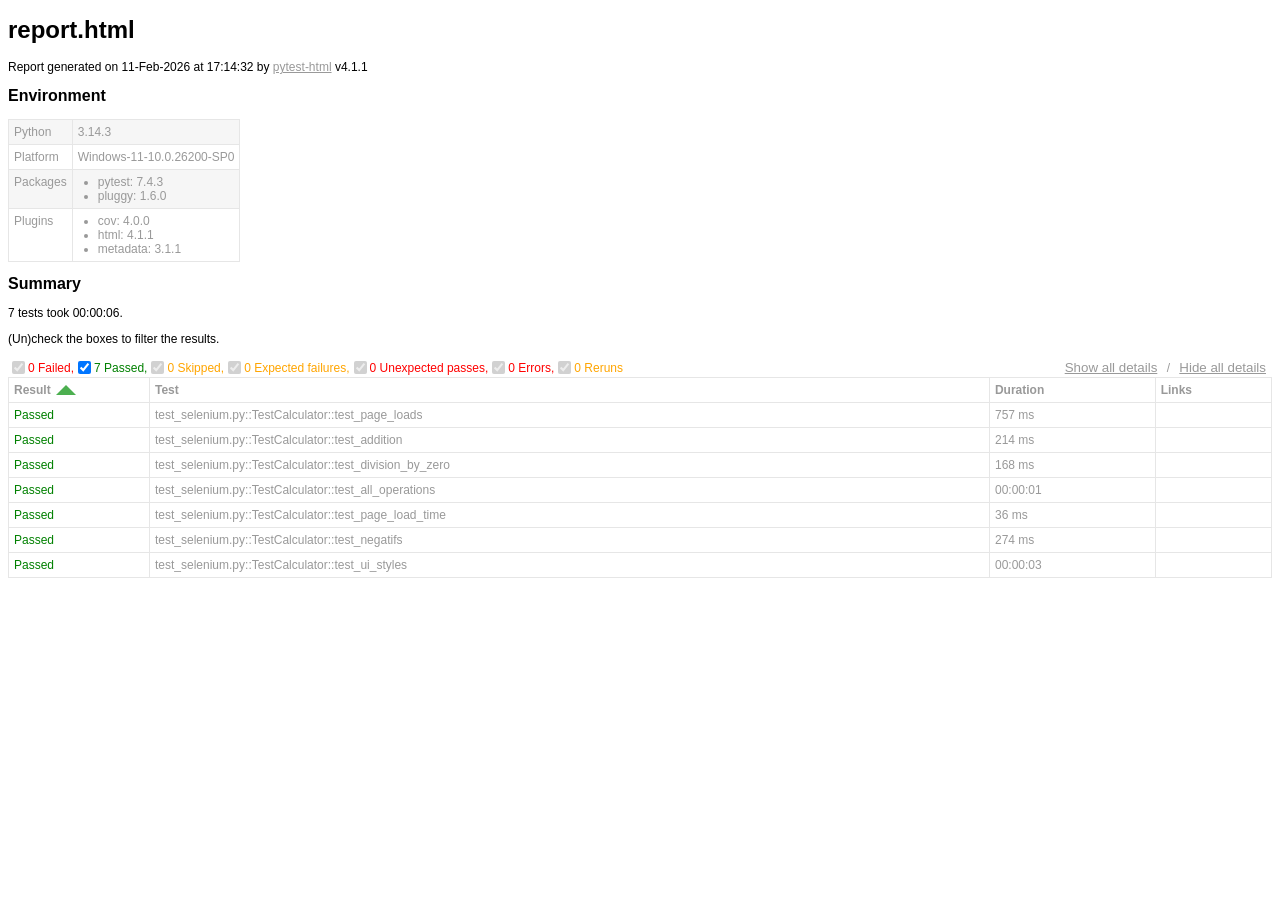
==== commit 96ad4e13: "Fix errors" ====
--- a/tests/report.html
+++ b/tests/report.html
@@ -328,7 +328,7 @@
   </head>
   <body>
     <h1 id="title">report.html</h1>
-    <p>Report generated on 11-Feb-2026 at 16:30:32 by <a href="https://pypi.python.org/pypi/pytest-html">pytest-html</a>
+    <p>Report generated on 11-Feb-2026 at 17:14:32 by <a href="https://pypi.python.org/pypi/pytest-html">pytest-html</a>
         v4.1.1</p>
     <div id="environment-header">
       <h2>Environment</h2>
@@ -382,7 +382,7 @@
         <h2>Summary</h2>
         <div class="additional-summary prefix">
         </div>
-        <p class="run-count">0 test took 00:00:08.</p>
+        <p class="run-count">7 tests took 00:00:06.</p>
         <p class="filter">(Un)check the boxes to filter the results.</p>
         <div class="summary__reload">
           <div class="summary__reload__button hidden" onclick="location.reload()">
@@ -394,16 +394,16 @@
           <div class="filters">
             <input checked="true" class="filter" name="filter_checkbox" type="checkbox" data-test-result="failed" disabled/>
             <span class="failed">0 Failed,</span>
-            <input checked="true" class="filter" name="filter_checkbox" type="checkbox" data-test-result="passed" disabled/>
-            <span class="passed">0 Passed,</span>
+            <input checked="true" class="filter" name="filter_checkbox" type="checkbox" data-test-result="passed" />
+            <span class="passed">7 Passed,</span>
             <input checked="true" class="filter" name="filter_checkbox" type="checkbox" data-test-result="skipped" disabled/>
             <span class="skipped">0 Skipped,</span>
             <input checked="true" class="filter" name="filter_checkbox" type="checkbox" data-test-result="xfailed" disabled/>
             <span class="xfailed">0 Expected failures,</span>
             <input checked="true" class="filter" name="filter_checkbox" type="checkbox" data-test-result="xpassed" disabled/>
             <span class="xpassed">0 Unexpected passes,</span>
-            <input checked="true" class="filter" name="filter_checkbox" type="checkbox" data-test-result="error" />
-            <span class="error">4 Errors,</span>
+            <input checked="true" class="filter" name="filter_checkbox" type="checkbox" data-test-result="error" disabled/>
+            <span class="error">0 Errors,</span>
             <input checked="true" class="filter" name="filter_checkbox" type="checkbox" data-test-result="rerun" disabled/>
             <span class="rerun">0 Reruns</span>
           </div>
@@ -429,7 +429,7 @@
     </table>
   </body>
   <footer>
-    <div id="data-container" data-jsonblob="{&#34;environment&#34;: {&#34;Python&#34;: &#34;3.14.3&#34;, &#34;Platform&#34;: &#34;Windows-11-10.0.26200-SP0&#34;, &#34;Packages&#34;: {&#34;pytest&#34;: &#34;7.4.3&#34;, &#34;pluggy&#34;: &#34;1.6.0&#34;}, &#34;Plugins&#34;: {&#34;html&#34;: &#34;4.1.1&#34;, &#34;metadata&#34;: &#34;3.1.1&#34;}}, &#34;tests&#34;: {&#34;test_selenium.py::TestCalculator::test_page_loads&#34;: [{&#34;extras&#34;: [], &#34;result&#34;: &#34;Error&#34;, &#34;testId&#34;: &#34;test_selenium.py::TestCalculator::test_page_loads::setup&#34;, &#34;duration&#34;: &#34;00:00:08&#34;, &#34;resultsTableRow&#34;: [&#34;&lt;td class=\&#34;col-result\&#34;&gt;Error&lt;/td&gt;&#34;, &#34;&lt;td class=\&#34;col-testId\&#34;&gt;test_selenium.py::TestCalculator::test_page_loads::setup&lt;/td&gt;&#34;, &#34;&lt;td class=\&#34;col-duration\&#34;&gt;00:00:08&lt;/td&gt;&#34;, &#34;&lt;td class=\&#34;col-links\&#34;&gt;&lt;/td&gt;&#34;], &#34;log&#34;: &#34;self = &amp;lt;test_selenium.TestCalculator object at 0x000002C3C4EE9550&amp;gt;\n\n    @pytest.fixture(scope=&amp;quot;class&amp;quot;)\n    def driver(self):\n        &amp;quot;&amp;quot;&amp;quot;Configuration du driver Chrome pour les tests&amp;quot;&amp;quot;&amp;quot;\n        chrome_options = Options()\n    \n        # Configuration pour environnement CI/CD\n        if os.getenv(&amp;quot;CI&amp;quot;):\n            chrome_options.add_argument(&amp;quot;--headless&amp;quot;)\n            chrome_options.add_argument(&amp;quot;--no-sandbox&amp;quot;)\n            chrome_options.add_argument(&amp;quot;--disable-dev-shm-usage&amp;quot;)\n            chrome_options.add_argument(&amp;quot;--disable-gpu&amp;quot;)\n            chrome_options.add_argument(&amp;quot;--window-size=1920,1080&amp;quot;)\n    \n&amp;gt;       service = Service(ChromeDriverManager().install())\n\ntest_selenium.py:28: \n_ _ _ _ _ _ _ _ _ _ _ _ _ _ _ _ _ _ _ _ _ _ _ _ _ _ _ _ _ _ _ _ _ _ _ _ _ _ _ _\n..\\..\\..\\AppData\\Local\\Python\\pythoncore-3.14-64\\Lib\\site-packages\\webdriver_manager\\chrome.py:40: in install\n    driver_path = self._get_driver_binary_path(self.driver)\n..\\..\\..\\AppData\\Local\\Python\\pythoncore-3.14-64\\Lib\\site-packages\\webdriver_manager\\core\\manager.py:40: in _get_driver_binary_path\n    file = self._download_manager.download_file(driver.get_driver_download_url(os_type))\n..\\..\\..\\AppData\\Local\\Python\\pythoncore-3.14-64\\Lib\\site-packages\\webdriver_manager\\drivers\\chrome.py:32: in get_driver_download_url\n    driver_version_to_download = self.get_driver_version_to_download()\n..\\..\\..\\AppData\\Local\\Python\\pythoncore-3.14-64\\Lib\\site-packages\\webdriver_manager\\core\\driver.py:48: in get_driver_version_to_download\n    return self.get_latest_release_version()\n_ _ _ _ _ _ _ _ _ _ _ _ _ _ _ _ _ _ _ _ _ _ _ _ _ _ _ _ _ _ _ _ _ _ _ _ _ _ _ _\n\nself = &amp;lt;webdriver_manager.drivers.chrome.ChromeDriver object at 0x000002C3C4EEA3C0&amp;gt;\n\n    def get_latest_release_version(self):\n        determined_browser_version = self.get_browser_version_from_os()\n        log(f&amp;quot;Get LATEST {self._name} version for {self._browser_type}&amp;quot;)\n        if determined_browser_version is not None and version.parse(determined_browser_version) &amp;gt;= version.parse(&amp;quot;115&amp;quot;):\n            url = &amp;quot;https://googlechromelabs.github.io/chrome-for-testing/latest-patch-versions-per-build.json&amp;quot;\n            response = self._http_client.get(url)\n            response_dict = json.loads(response.text)\n            determined_browser_version = response_dict.get(&amp;quot;builds&amp;quot;).get(determined_browser_version).get(&amp;quot;version&amp;quot;)\n            return determined_browser_version\n        # Remove the build version (the last segment) from determined_browser_version for version &amp;lt; 113\n&amp;gt;       determined_browser_version = &amp;quot;.&amp;quot;.join(determined_browser_version.split(&amp;quot;.&amp;quot;)[:3])\nE       AttributeError: &amp;#x27;NoneType&amp;#x27; object has no attribute &amp;#x27;split&amp;#x27;\n\n..\\..\\..\\AppData\\Local\\Python\\pythoncore-3.14-64\\Lib\\site-packages\\webdriver_manager\\drivers\\chrome.py:64: AttributeError\n&#34;}], &#34;test_selenium.py::TestCalculator::test_addition&#34;: [{&#34;extras&#34;: [], &#34;result&#34;: &#34;Error&#34;, &#34;testId&#34;: &#34;test_selenium.py::TestCalculator::test_addition::setup&#34;, &#34;duration&#34;: &#34;0 ms&#34;, &#34;resultsTableRow&#34;: [&#34;&lt;td class=\&#34;col-result\&#34;&gt;Error&lt;/td&gt;&#34;, &#34;&lt;td class=\&#34;col-testId\&#34;&gt;test_selenium.py::TestCalculator::test_addition::setup&lt;/td&gt;&#34;, &#34;&lt;td class=\&#34;col-duration\&#34;&gt;0 ms&lt;/td&gt;&#34;, &#34;&lt;td class=\&#34;col-links\&#34;&gt;&lt;/td&gt;&#34;], &#34;log&#34;: &#34;self = &amp;lt;test_selenium.TestCalculator object at 0x000002C3C4EE9550&amp;gt;\n\n    @pytest.fixture(scope=&amp;quot;class&amp;quot;)\n    def driver(self):\n        &amp;quot;&amp;quot;&amp;quot;Configuration du driver Chrome pour les tests&amp;quot;&amp;quot;&amp;quot;\n        chrome_options = Options()\n    \n        # Configuration pour environnement CI/CD\n        if os.getenv(&amp;quot;CI&amp;quot;):\n            chrome_options.add_argument(&amp;quot;--headless&amp;quot;)\n            chrome_options.add_argument(&amp;quot;--no-sandbox&amp;quot;)\n            chrome_options.add_argument(&amp;quot;--disable-dev-shm-usage&amp;quot;)\n            chrome_options.add_argument(&amp;quot;--disable-gpu&amp;quot;)\n            chrome_options.add_argument(&amp;quot;--window-size=1920,1080&amp;quot;)\n    \n&amp;gt;       service = Service(ChromeDriverManager().install())\n\ntest_selenium.py:28: \n_ _ _ _ _ _ _ _ _ _ _ _ _ _ _ _ _ _ _ _ _ _ _ _ _ _ _ _ _ _ _ _ _ _ _ _ _ _ _ _\n..\\..\\..\\AppData\\Local\\Python\\pythoncore-3.14-64\\Lib\\site-packages\\webdriver_manager\\chrome.py:40: in install\n    driver_path = self._get_driver_binary_path(self.driver)\n..\\..\\..\\AppData\\Local\\Python\\pythoncore-3.14-64\\Lib\\site-packages\\webdriver_manager\\core\\manager.py:40: in _get_driver_binary_path\n    file = self._download_manager.download_file(driver.get_driver_download_url(os_type))\n..\\..\\..\\AppData\\Local\\Python\\pythoncore-3.14-64\\Lib\\site-packages\\webdriver_manager\\drivers\\chrome.py:32: in get_driver_download_url\n    driver_version_to_download = self.get_driver_version_to_download()\n..\\..\\..\\AppData\\Local\\Python\\pythoncore-3.14-64\\Lib\\site-packages\\webdriver_manager\\core\\driver.py:48: in get_driver_version_to_download\n    return self.get_latest_release_version()\n_ _ _ _ _ _ _ _ _ _ _ _ _ _ _ _ _ _ _ _ _ _ _ _ _ _ _ _ _ _ _ _ _ _ _ _ _ _ _ _\n\nself = &amp;lt;webdriver_manager.drivers.chrome.ChromeDriver object at 0x000002C3C4EEA3C0&amp;gt;\n\n    def get_latest_release_version(self):\n        determined_browser_version = self.get_browser_version_from_os()\n        log(f&amp;quot;Get LATEST {self._name} version for {self._browser_type}&amp;quot;)\n        if determined_browser_version is not None and version.parse(determined_browser_version) &amp;gt;= version.parse(&amp;quot;115&amp;quot;):\n            url = &amp;quot;https://googlechromelabs.github.io/chrome-for-testing/latest-patch-versions-per-build.json&amp;quot;\n            response = self._http_client.get(url)\n            response_dict = json.loads(response.text)\n            determined_browser_version = response_dict.get(&amp;quot;builds&amp;quot;).get(determined_browser_version).get(&amp;quot;version&amp;quot;)\n            return determined_browser_version\n        # Remove the build version (the last segment) from determined_browser_version for version &amp;lt; 113\n&amp;gt;       determined_browser_version = &amp;quot;.&amp;quot;.join(determined_browser_version.split(&amp;quot;.&amp;quot;)[:3])\nE       AttributeError: &amp;#x27;NoneType&amp;#x27; object has no attribute &amp;#x27;split&amp;#x27;\n\n..\\..\\..\\AppData\\Local\\Python\\pythoncore-3.14-64\\Lib\\site-packages\\webdriver_manager\\drivers\\chrome.py:64: AttributeError\n&#34;}], &#34;test_selenium.py::TestCalculator::test_division_by_zero&#34;: [{&#34;extras&#34;: [], &#34;result&#34;: &#34;Error&#34;, &#34;testId&#34;: &#34;test_selenium.py::TestCalculator::test_division_by_zero::setup&#34;, &#34;duration&#34;: &#34;2 ms&#34;, &#34;resultsTableRow&#34;: [&#34;&lt;td class=\&#34;col-result\&#34;&gt;Error&lt;/td&gt;&#34;, &#34;&lt;td class=\&#34;col-testId\&#34;&gt;test_selenium.py::TestCalculator::test_division_by_zero::setup&lt;/td&gt;&#34;, &#34;&lt;td class=\&#34;col-duration\&#34;&gt;2 ms&lt;/td&gt;&#34;, &#34;&lt;td class=\&#34;col-links\&#34;&gt;&lt;/td&gt;&#34;], &#34;log&#34;: &#34;self = &amp;lt;test_selenium.TestCalculator object at 0x000002C3C4EE9550&amp;gt;\n\n    @pytest.fixture(scope=&amp;quot;class&amp;quot;)\n    def driver(self):\n        &amp;quot;&amp;quot;&amp;quot;Configuration du driver Chrome pour les tests&amp;quot;&amp;quot;&amp;quot;\n        chrome_options = Options()\n    \n        # Configuration pour environnement CI/CD\n        if os.getenv(&amp;quot;CI&amp;quot;):\n            chrome_options.add_argument(&amp;quot;--headless&amp;quot;)\n            chrome_options.add_argument(&amp;quot;--no-sandbox&amp;quot;)\n            chrome_options.add_argument(&amp;quot;--disable-dev-shm-usage&amp;quot;)\n            chrome_options.add_argument(&amp;quot;--disable-gpu&amp;quot;)\n            chrome_options.add_argument(&amp;quot;--window-size=1920,1080&amp;quot;)\n    \n&amp;gt;       service = Service(ChromeDriverManager().install())\n\ntest_selenium.py:28: \n_ _ _ _ _ _ _ _ _ _ _ _ _ _ _ _ _ _ _ _ _ _ _ _ _ _ _ _ _ _ _ _ _ _ _ _ _ _ _ _\n..\\..\\..\\AppData\\Local\\Python\\pythoncore-3.14-64\\Lib\\site-packages\\webdriver_manager\\chrome.py:40: in install\n    driver_path = self._get_driver_binary_path(self.driver)\n..\\..\\..\\AppData\\Local\\Python\\pythoncore-3.14-64\\Lib\\site-packages\\webdriver_manager\\core\\manager.py:40: in _get_driver_binary_path\n    file = self._download_manager.download_file(driver.get_driver_download_url(os_type))\n..\\..\\..\\AppData\\Local\\Python\\pythoncore-3.14-64\\Lib\\site-packages\\webdriver_manager\\drivers\\chrome.py:32: in get_driver_download_url\n    driver_version_to_download = self.get_driver_version_to_download()\n..\\..\\..\\AppData\\Local\\Python\\pythoncore-3.14-64\\Lib\\site-packages\\webdriver_manager\\core\\driver.py:48: in get_driver_version_to_download\n    return self.get_latest_release_version()\n_ _ _ _ _ _ _ _ _ _ _ _ _ _ _ _ _ _ _ _ _ _ _ _ _ _ _ _ _ _ _ _ _ _ _ _ _ _ _ _\n\nself = &amp;lt;webdriver_manager.drivers.chrome.ChromeDriver object at 0x000002C3C4EEA3C0&amp;gt;\n\n    def get_latest_release_version(self):\n        determined_browser_version = self.get_browser_version_from_os()\n        log(f&amp;quot;Get LATEST {self._name} version for {self._browser_type}&amp;quot;)\n        if determined_browser_version is not None and version.parse(determined_browser_version) &amp;gt;= version.parse(&amp;quot;115&amp;quot;):\n            url = &amp;quot;https://googlechromelabs.github.io/chrome-for-testing/latest-patch-versions-per-build.json&amp;quot;\n            response = self._http_client.get(url)\n            response_dict = json.loads(response.text)\n            determined_browser_version = response_dict.get(&amp;quot;builds&amp;quot;).get(determined_browser_version).get(&amp;quot;version&amp;quot;)\n            return determined_browser_version\n        # Remove the build version (the last segment) from determined_browser_version for version &amp;lt; 113\n&amp;gt;       determined_browser_version = &amp;quot;.&amp;quot;.join(determined_browser_version.split(&amp;quot;.&amp;quot;)[:3])\nE       AttributeError: &amp;#x27;NoneType&amp;#x27; object has no attribute &amp;#x27;split&amp;#x27;\n\n..\\..\\..\\AppData\\Local\\Python\\pythoncore-3.14-64\\Lib\\site-packages\\webdriver_manager\\drivers\\chrome.py:64: AttributeError\n&#34;}], &#34;test_selenium.py::TestCalculator::test_all_operations&#34;: [{&#34;extras&#34;: [], &#34;result&#34;: &#34;Error&#34;, &#34;testId&#34;: &#34;test_selenium.py::TestCalculator::test_all_operations::setup&#34;, &#34;duration&#34;: &#34;0 ms&#34;, &#34;resultsTableRow&#34;: [&#34;&lt;td class=\&#34;col-result\&#34;&gt;Error&lt;/td&gt;&#34;, &#34;&lt;td class=\&#34;col-testId\&#34;&gt;test_selenium.py::TestCalculator::test_all_operations::setup&lt;/td&gt;&#34;, &#34;&lt;td class=\&#34;col-duration\&#34;&gt;0 ms&lt;/td&gt;&#34;, &#34;&lt;td class=\&#34;col-links\&#34;&gt;&lt;/td&gt;&#34;], &#34;log&#34;: &#34;self = &amp;lt;test_selenium.TestCalculator object at 0x000002C3C4EE9550&amp;gt;\n\n    @pytest.fixture(scope=&amp;quot;class&amp;quot;)\n    def driver(self):\n        &amp;quot;&amp;quot;&amp;quot;Configuration du driver Chrome pour les tests&amp;quot;&amp;quot;&amp;quot;\n        chrome_options = Options()\n    \n        # Configuration pour environnement CI/CD\n        if os.getenv(&amp;quot;CI&amp;quot;):\n            chrome_options.add_argument(&amp;quot;--headless&amp;quot;)\n            chrome_options.add_argument(&amp;quot;--no-sandbox&amp;quot;)\n            chrome_options.add_argument(&amp;quot;--disable-dev-shm-usage&amp;quot;)\n            chrome_options.add_argument(&amp;quot;--disable-gpu&amp;quot;)\n            chrome_options.add_argument(&amp;quot;--window-size=1920,1080&amp;quot;)\n    \n&amp;gt;       service = Service(ChromeDriverManager().install())\n\ntest_selenium.py:28: \n_ _ _ _ _ _ _ _ _ _ _ _ _ _ _ _ _ _ _ _ _ _ _ _ _ _ _ _ _ _ _ _ _ _ _ _ _ _ _ _\n..\\..\\..\\AppData\\Local\\Python\\pythoncore-3.14-64\\Lib\\site-packages\\webdriver_manager\\chrome.py:40: in install\n    driver_path = self._get_driver_binary_path(self.driver)\n..\\..\\..\\AppData\\Local\\Python\\pythoncore-3.14-64\\Lib\\site-packages\\webdriver_manager\\core\\manager.py:40: in _get_driver_binary_path\n    file = self._download_manager.download_file(driver.get_driver_download_url(os_type))\n..\\..\\..\\AppData\\Local\\Python\\pythoncore-3.14-64\\Lib\\site-packages\\webdriver_manager\\drivers\\chrome.py:32: in get_driver_download_url\n    driver_version_to_download = self.get_driver_version_to_download()\n..\\..\\..\\AppData\\Local\\Python\\pythoncore-3.14-64\\Lib\\site-packages\\webdriver_manager\\core\\driver.py:48: in get_driver_version_to_download\n    return self.get_latest_release_version()\n_ _ _ _ _ _ _ _ _ _ _ _ _ _ _ _ _ _ _ _ _ _ _ _ _ _ _ _ _ _ _ _ _ _ _ _ _ _ _ _\n\nself = &amp;lt;webdriver_manager.drivers.chrome.ChromeDriver object at 0x000002C3C4EEA3C0&amp;gt;\n\n    def get_latest_release_version(self):\n        determined_browser_version = self.get_browser_version_from_os()\n        log(f&amp;quot;Get LATEST {self._name} version for {self._browser_type}&amp;quot;)\n        if determined_browser_version is not None and version.parse(determined_browser_version) &amp;gt;= version.parse(&amp;quot;115&amp;quot;):\n            url = &amp;quot;https://googlechromelabs.github.io/chrome-for-testing/latest-patch-versions-per-build.json&amp;quot;\n            response = self._http_client.get(url)\n            response_dict = json.loads(response.text)\n            determined_browser_version = response_dict.get(&amp;quot;builds&amp;quot;).get(determined_browser_version).get(&amp;quot;version&amp;quot;)\n            return determined_browser_version\n        # Remove the build version (the last segment) from determined_browser_version for version &amp;lt; 113\n&amp;gt;       determined_browser_version = &amp;quot;.&amp;quot;.join(determined_browser_version.split(&amp;quot;.&amp;quot;)[:3])\nE       AttributeError: &amp;#x27;NoneType&amp;#x27; object has no attribute &amp;#x27;split&amp;#x27;\n\n..\\..\\..\\AppData\\Local\\Python\\pythoncore-3.14-64\\Lib\\site-packages\\webdriver_manager\\drivers\\chrome.py:64: AttributeError\n&#34;}]}, &#34;renderCollapsed&#34;: [&#34;passed&#34;], &#34;initialSort&#34;: &#34;result&#34;, &#34;title&#34;: &#34;report.html&#34;}"></div>
+    <div id="data-container" data-jsonblob="{&#34;environment&#34;: {&#34;Python&#34;: &#34;3.14.3&#34;, &#34;Platform&#34;: &#34;Windows-11-10.0.26200-SP0&#34;, &#34;Packages&#34;: {&#34;pytest&#34;: &#34;7.4.3&#34;, &#34;pluggy&#34;: &#34;1.6.0&#34;}, &#34;Plugins&#34;: {&#34;cov&#34;: &#34;4.0.0&#34;, &#34;html&#34;: &#34;4.1.1&#34;, &#34;metadata&#34;: &#34;3.1.1&#34;}}, &#34;tests&#34;: {&#34;test_selenium.py::TestCalculator::test_page_loads&#34;: [{&#34;extras&#34;: [], &#34;result&#34;: &#34;Passed&#34;, &#34;testId&#34;: &#34;test_selenium.py::TestCalculator::test_page_loads&#34;, &#34;duration&#34;: &#34;757 ms&#34;, &#34;resultsTableRow&#34;: [&#34;&lt;td class=\&#34;col-result\&#34;&gt;Passed&lt;/td&gt;&#34;, &#34;&lt;td class=\&#34;col-testId\&#34;&gt;test_selenium.py::TestCalculator::test_page_loads&lt;/td&gt;&#34;, &#34;&lt;td class=\&#34;col-duration\&#34;&gt;757 ms&lt;/td&gt;&#34;, &#34;&lt;td class=\&#34;col-links\&#34;&gt;&lt;/td&gt;&#34;], &#34;log&#34;: &#34;No log output captured.&#34;}], &#34;test_selenium.py::TestCalculator::test_addition&#34;: [{&#34;extras&#34;: [], &#34;result&#34;: &#34;Passed&#34;, &#34;testId&#34;: &#34;test_selenium.py::TestCalculator::test_addition&#34;, &#34;duration&#34;: &#34;214 ms&#34;, &#34;resultsTableRow&#34;: [&#34;&lt;td class=\&#34;col-result\&#34;&gt;Passed&lt;/td&gt;&#34;, &#34;&lt;td class=\&#34;col-testId\&#34;&gt;test_selenium.py::TestCalculator::test_addition&lt;/td&gt;&#34;, &#34;&lt;td class=\&#34;col-duration\&#34;&gt;214 ms&lt;/td&gt;&#34;, &#34;&lt;td class=\&#34;col-links\&#34;&gt;&lt;/td&gt;&#34;], &#34;log&#34;: &#34;No log output captured.&#34;}], &#34;test_selenium.py::TestCalculator::test_division_by_zero&#34;: [{&#34;extras&#34;: [], &#34;result&#34;: &#34;Passed&#34;, &#34;testId&#34;: &#34;test_selenium.py::TestCalculator::test_division_by_zero&#34;, &#34;duration&#34;: &#34;168 ms&#34;, &#34;resultsTableRow&#34;: [&#34;&lt;td class=\&#34;col-result\&#34;&gt;Passed&lt;/td&gt;&#34;, &#34;&lt;td class=\&#34;col-testId\&#34;&gt;test_selenium.py::TestCalculator::test_division_by_zero&lt;/td&gt;&#34;, &#34;&lt;td class=\&#34;col-duration\&#34;&gt;168 ms&lt;/td&gt;&#34;, &#34;&lt;td class=\&#34;col-links\&#34;&gt;&lt;/td&gt;&#34;], &#34;log&#34;: &#34;No log output captured.&#34;}], &#34;test_selenium.py::TestCalculator::test_all_operations&#34;: [{&#34;extras&#34;: [], &#34;result&#34;: &#34;Passed&#34;, &#34;testId&#34;: &#34;test_selenium.py::TestCalculator::test_all_operations&#34;, &#34;duration&#34;: &#34;00:00:01&#34;, &#34;resultsTableRow&#34;: [&#34;&lt;td class=\&#34;col-result\&#34;&gt;Passed&lt;/td&gt;&#34;, &#34;&lt;td class=\&#34;col-testId\&#34;&gt;test_selenium.py::TestCalculator::test_all_operations&lt;/td&gt;&#34;, &#34;&lt;td class=\&#34;col-duration\&#34;&gt;00:00:01&lt;/td&gt;&#34;, &#34;&lt;td class=\&#34;col-links\&#34;&gt;&lt;/td&gt;&#34;], &#34;log&#34;: &#34;No log output captured.&#34;}], &#34;test_selenium.py::TestCalculator::test_page_load_time&#34;: [{&#34;extras&#34;: [], &#34;result&#34;: &#34;Passed&#34;, &#34;testId&#34;: &#34;test_selenium.py::TestCalculator::test_page_load_time&#34;, &#34;duration&#34;: &#34;36 ms&#34;, &#34;resultsTableRow&#34;: [&#34;&lt;td class=\&#34;col-result\&#34;&gt;Passed&lt;/td&gt;&#34;, &#34;&lt;td class=\&#34;col-testId\&#34;&gt;test_selenium.py::TestCalculator::test_page_load_time&lt;/td&gt;&#34;, &#34;&lt;td class=\&#34;col-duration\&#34;&gt;36 ms&lt;/td&gt;&#34;, &#34;&lt;td class=\&#34;col-links\&#34;&gt;&lt;/td&gt;&#34;], &#34;log&#34;: &#34;----------------------------- Captured stdout call -----------------------------\nTemps de chargement: 0.04 secondes\n&#34;}], &#34;test_selenium.py::TestCalculator::test_negatifs&#34;: [{&#34;extras&#34;: [], &#34;result&#34;: &#34;Passed&#34;, &#34;testId&#34;: &#34;test_selenium.py::TestCalculator::test_negatifs&#34;, &#34;duration&#34;: &#34;274 ms&#34;, &#34;resultsTableRow&#34;: [&#34;&lt;td class=\&#34;col-result\&#34;&gt;Passed&lt;/td&gt;&#34;, &#34;&lt;td class=\&#34;col-testId\&#34;&gt;test_selenium.py::TestCalculator::test_negatifs&lt;/td&gt;&#34;, &#34;&lt;td class=\&#34;col-duration\&#34;&gt;274 ms&lt;/td&gt;&#34;, &#34;&lt;td class=\&#34;col-links\&#34;&gt;&lt;/td&gt;&#34;], &#34;log&#34;: &#34;No log output captured.&#34;}], &#34;test_selenium.py::TestCalculator::test_ui_styles&#34;: [{&#34;extras&#34;: [], &#34;result&#34;: &#34;Passed&#34;, &#34;testId&#34;: &#34;test_selenium.py::TestCalculator::test_ui_styles&#34;, &#34;duration&#34;: &#34;00:00:03&#34;, &#34;resultsTableRow&#34;: [&#34;&lt;td class=\&#34;col-result\&#34;&gt;Passed&lt;/td&gt;&#34;, &#34;&lt;td class=\&#34;col-testId\&#34;&gt;test_selenium.py::TestCalculator::test_ui_styles&lt;/td&gt;&#34;, &#34;&lt;td class=\&#34;col-duration\&#34;&gt;00:00:03&lt;/td&gt;&#34;, &#34;&lt;td class=\&#34;col-links\&#34;&gt;&lt;/td&gt;&#34;], &#34;log&#34;: &#34;No log output captured.&#34;}]}, &#34;renderCollapsed&#34;: [&#34;passed&#34;], &#34;initialSort&#34;: &#34;result&#34;, &#34;title&#34;: &#34;report.html&#34;}"></div>
     <script>
       (function(){function r(e,n,t){function o(i,f){if(!n[i]){if(!e[i]){var c="function"==typeof require&&require;if(!f&&c)return c(i,!0);if(u)return u(i,!0);var a=new Error("Cannot find module '"+i+"'");throw a.code="MODULE_NOT_FOUND",a}var p=n[i]={exports:{}};e[i][0].call(p.exports,function(r){var n=e[i][1][r];return o(n||r)},p,p.exports,r,e,n,t)}return n[i].exports}for(var u="function"==typeof require&&require,i=0;i<t.length;i++)o(t[i]);return o}return r})()({1:[function(require,module,exports){
 const { getCollapsedCategory, setCollapsedIds } = require('./storage.js')
